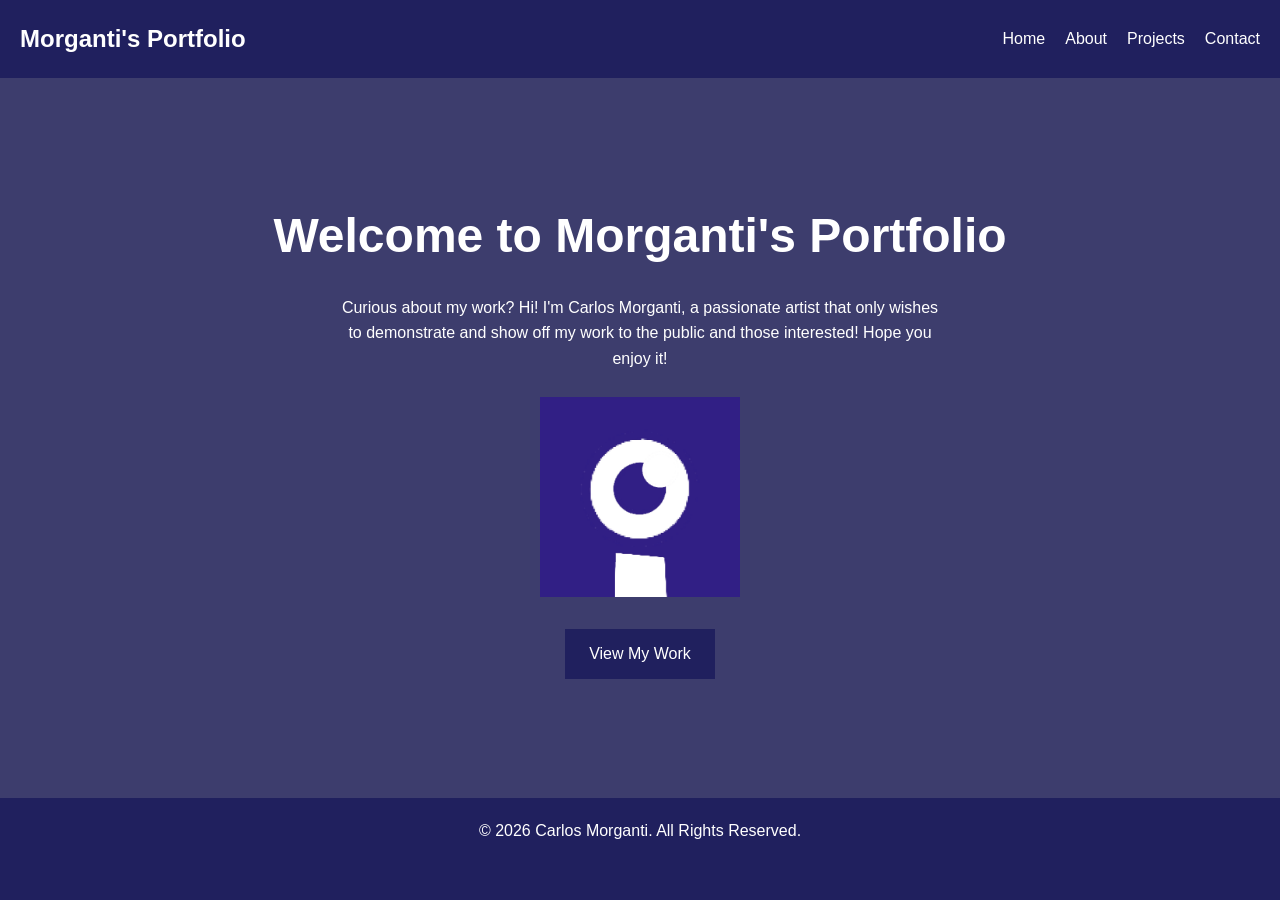
==== index.html @ f98babe5 "Part 1_ Portfolio" ====
<!DOCTYPE html>
<html lang="en">
<head>
    <meta charset="UTF-8">
    <meta name="viewport" content="width=device-width, initial-scale=1.0">
    <title>CMorganti Portfolio</title>
    <link rel="stylesheet" href="styles.css">
</head>

<body>

    <header>
        <nav>
            <h1>Morganti's Portfolio</h1>

            <ul>
                <li><a href="index.html">Home</a></li>
                <li><a href="about.html">About</a></li>
                <li><a href="projects.html">Projects</a></li>
                <li><a href="contact.html">Contact</a></li>
            </ul>
        </nav>
    </header>

    <main>
        <section class="hero">
            <h2>Welcome to Morganti's Portfolio</h2>
            <p>
                Curious about my work? Hi! I'm Carlos Morganti, a passionate artist that only wishes to demonstrate and show off my work to the public and those interested! Hope you enjoy it!
            </p>
            <p image>
                <img src="Logo.png" alt="Logo" width="200">
        
            </p>
            <a href="projects.html" class="button">View My Work</a>
        </section>
    </main>

    <footer>
        <p>&copy; 2026 Carlos Morganti. All Rights Reserved.</p>
    </footer>

</body>
</html>
---- styles.css ----
* {
    margin: 0;
    padding: 0;
    box-sizing: border-box;
}

body {
    font-family: Arial, sans-serif;
    line-height: 1.6;
    background-color: rgb(32, 32, 94);
    color: rgb(255, 255, 255);
}

header {
    padding: 20px;
    
}

nav {
    display: flex;
    justify-content: space-between;
    align-items: center;
     color: rgb(255, 255, 255);
}

nav ul {
    display: flex;
    list-style: none;
    gap: 20px;
}

nav a {
    text-decoration: none;
     color: rgb(255, 255, 255);
}

.hero {
    min-height: 80vh;
    display: flex;
    flex-direction: column;
    justify-content: center;
    align-items: center;
    text-align: center;
    padding: 40px;
    background-color: rgb(61, 61, 109);
color: rgb(255, 255, 255);
}

.hero h2 {
    font-size: 3rem;
    margin-bottom: 20px;
    color: rgb(255, 255, 255);
    
}

.hero p {
    max-width: 600px;
    margin-bottom: 25px;
}

.button {
    padding: 12px 24px;
    text-decoration: none;
    color: rgb(255, 255, 255);
    background-color: rgb(32, 32, 94);
}

footer {
    text-align: center;
    padding: 20px;
    background-color: rgb(32, 32, 94);
}
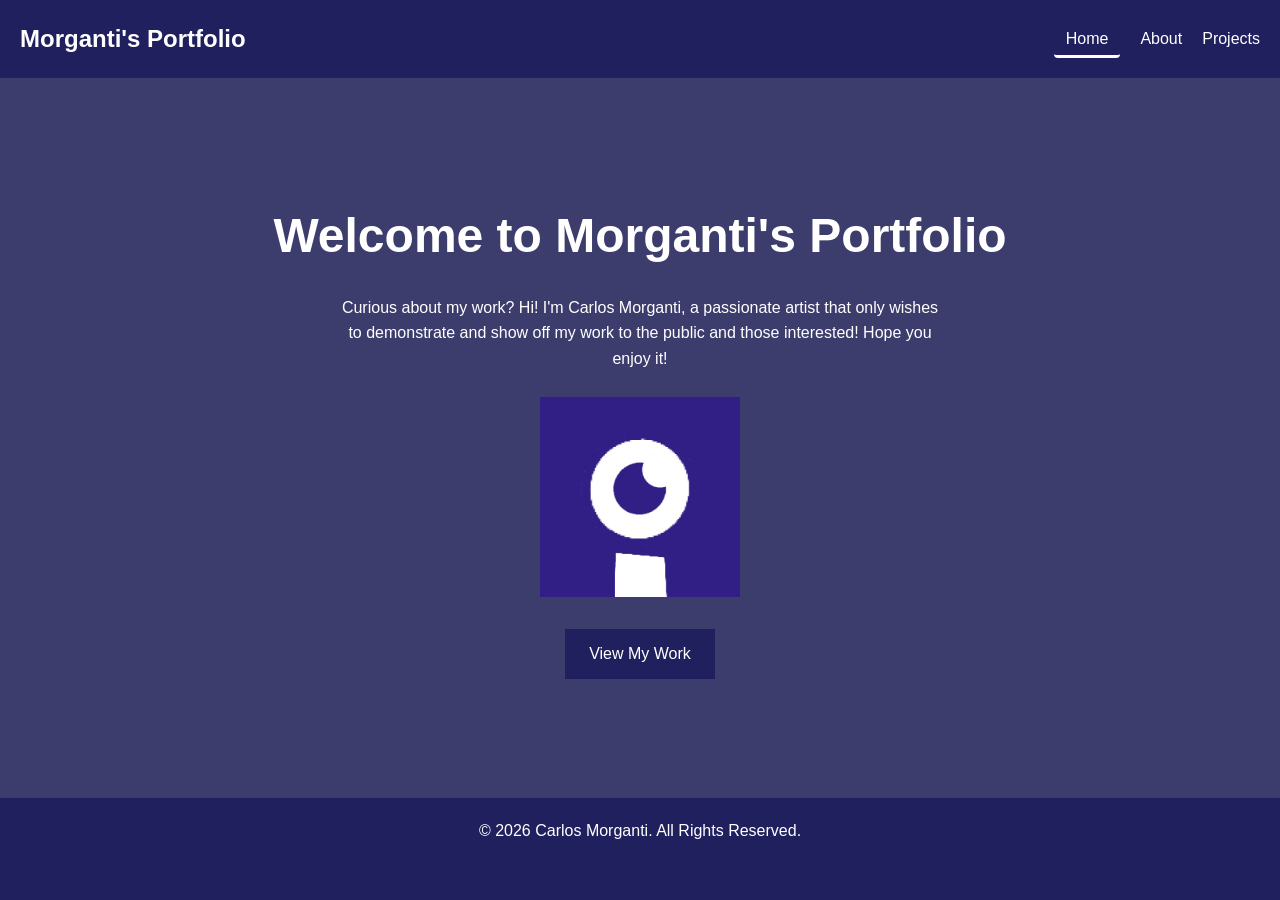
==== commit 7a749c20: "Rough Draft time" ====
--- a/index.html
+++ b/index.html
@@ -14,10 +14,9 @@
             <h1>Morganti's Portfolio</h1>
 
             <ul>
-                <li><a href="index.html">Home</a></li>
+                <li><a href="index.html" class="active" aria-current="page">Home</a></li>
                 <li><a href="about.html">About</a></li>
                 <li><a href="projects.html">Projects</a></li>
-                <li><a href="contact.html">Contact</a></li>
             </ul>
         </nav>
     </header>
--- a/styles.css
+++ b/styles.css
@@ -32,6 +32,14 @@
 nav a {
     text-decoration: none;
      color: rgb(255, 255, 255);
+}
+
+nav a.active {
+    color: rgb(255, 255, 255);
+    background-color: rgb(32, 32, 94);
+    border-bottom: 3px solid rgb(255, 255, 255);
+    padding: 8px 12px;
+    border-radius: 4px;
 }
 
 .hero {
@@ -69,4 +77,163 @@
     text-align: center;
     padding: 20px;
     background-color: rgb(32, 32, 94);
+}
+    
+
+/* About page */
+.about-page {
+    min-height: 80vh;
+    padding: 40px 3.5%;
+    background-color: rgb(61, 61, 109);
+    text-align: center;
+}
+
+.about-title {
+    max-width: 1050px;
+    margin: 0 auto 35px;
+    font-size: clamp(2.5rem, 6vw, 4.5rem);
+    font-weight: 300;
+}
+
+.about-row {
+    max-width: 1050px;
+    min-height: 320px;
+    margin: 0 auto 30px;
+    display: grid;
+    grid-template-columns: 1fr 1fr;
+    align-items: center;
+    gap: 24px;
+}
+
+.about-image {
+    width: 100%;
+    height: 320px;
+    display: block;
+    object-fit: contain;
+    background-color: rgb(61, 61, 109);
+}
+
+.me-image {
+    object-position: center 35%;
+}
+
+.family-image {
+    object-position: center;
+}
+
+.about-text {
+    max-width: 600px;
+    margin: 0;
+    text-align: left;
+    line-height: 1.6;
+}
+
+@media (max-width: 700px) {
+    .about-page {
+        padding-inline: 20px;
+    }
+
+    .about-row,
+    .about-row-reverse {
+        grid-template-columns: 1fr;
+    }
+
+    .about-row-reverse .about-text {
+        order: 2;
+    }
+
+    .about-row-reverse .about-image {
+        order: 1;
+    }
+
+    .about-image {
+        height: 280px;
+    }
+}
+
+/* Projects page */
+.projects-page {
+    min-height: 80vh;
+    padding: 40px 3.5%;
+    background-color: rgb(61, 61, 109);
+    text-align: center;
+}
+
+.projects-title {
+    margin-bottom: 30px;
+    font-size: clamp(2.5rem, 6vw, 4.5rem);
+    font-weight: 300;
+}
+
+.projects-grid {
+    max-width: 1050px;
+    margin: 0 auto;
+    display: grid;
+    grid-template-columns: repeat(3, minmax(0, 1fr));
+    gap: 34px 32px;
+}
+
+.project-card {
+    text-align: left;
+}
+
+.project-card img {
+    width: 100%;
+    height: 220px;
+    display: block;
+    margin-bottom: 10px;
+    object-fit: cover;
+    background-color: rgb(151, 151, 202);
+}
+
+.project-card video {
+    width: 100%;
+    height: 220px;
+    display: block;
+    margin-bottom: 10px;
+    object-fit: cover;
+    background-color: rgb(151, 151, 202);
+}
+
+.project-card iframe {
+    width: 100%;
+    height: 220px;
+    display: block;
+    margin-bottom: 10px;
+    border: 0;
+    background-color: rgb(151, 151, 202);
+}
+
+.project-card h3,
+.project-card p {
+    margin: 0;
+    font-family: Georgia, 'Times New Roman', serif;
+    font-weight: 400;
+    text-transform: uppercase;
+}
+
+.project-card h3 {
+    font-size: 1.25rem;
+}
+
+.project-card p {
+    line-height: 1.25;
+}
+
+@media (max-width: 800px) {
+    .projects-grid {
+        grid-template-columns: repeat(2, minmax(0, 1fr));
+    }
+}
+
+@media (max-width: 520px) {
+    .projects-grid {
+        grid-template-columns: 1fr;
+    }
+
+    .project-card img,
+    .project-card video,
+    .project-card iframe {
+        height: 280px;
+    }
 }
